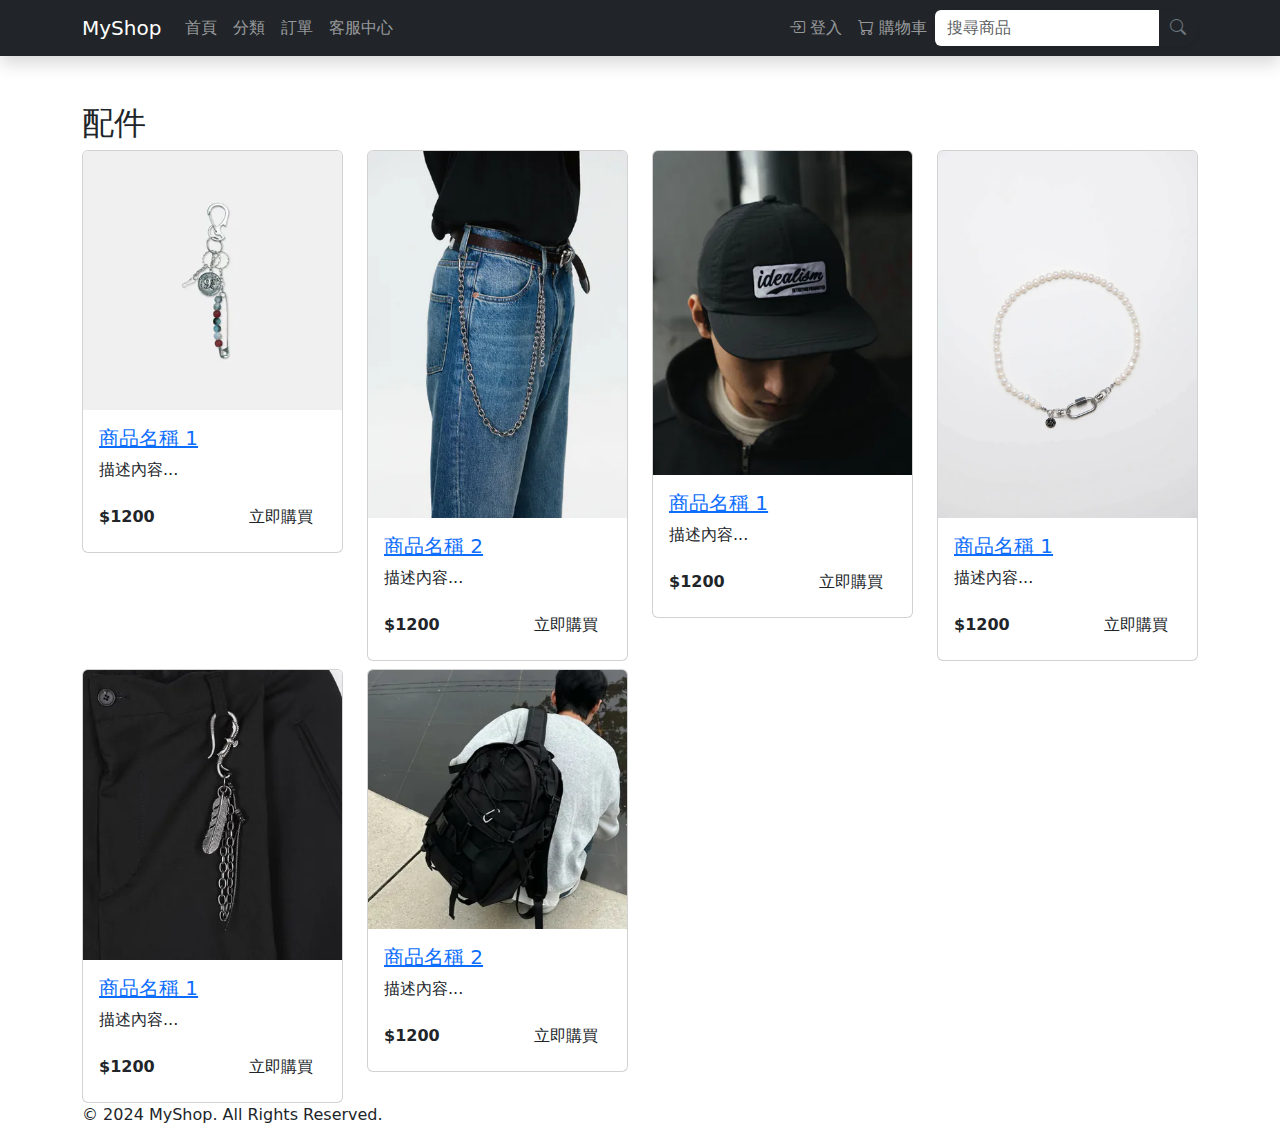
==== navbar/accessories.html @ 6cf2e7fd "v2" ====
<!doctype html>
<html lang="en">

<head>
    <meta charset="utf-8">
    <meta name="viewport" content="width=device-width, initial-scale=1">
    <title>Online Shop</title>

    <!-- Bootstrap -->
    <link href="https://cdn.jsdelivr.net/npm/bootstrap@5.3.3/dist/css/bootstrap.min.css" rel="stylesheet">
    <link rel="stylesheet" href="https://cdn.jsdelivr.net/npm/bootstrap-icons/font/bootstrap-icons.css">

    <!-- Google Fonts -->
    <link href="https://fonts.googleapis.com/css2?family=Roboto:wght@400;500;700&display=swap" rel="stylesheet">

    <!-- Custom CSS -->
    <link rel="stylesheet" href="styles.css">


</head>

<body>
    <!-- Navbar -->
    <nav class="custom-navbar navbar navbar-expand-lg navbar-dark bg-dark shadow">
        <div class="container">
            <a class="navbar-brand text-white" href="#">MyShop</a>
            <button class="navbar-toggler" type="button" data-bs-toggle="collapse" data-bs-target="#navbarNav">
                <span class="navbar-toggler-icon"></span>
            </button>
            <div class="collapse navbar-collapse" id="navbarNav">
                <ul class="navbar-nav me-auto">
                    <li class="nav-item"><a class="nav-link" href="index.html">首頁</a></li>
                    <li class="nav-item"><a class="nav-link" href="#">分類</a></li>
                    <li class="nav-item"><a class="nav-link" href="#">訂單</a></li>
                    <li class="nav-item"><a class="nav-link" href="#">客服中心</a></li>
                </ul>
                <ul class="navbar-nav ms-auto">
                    <li class="nav-item"><a class="nav-link" href="#"><i class="bi bi-box-arrow-in-right"></i> 登入</a>
                    </li>
                    <li class="nav-item"><a class="nav-link" href="#"><i class="bi bi-cart"></i> 購物車</a></li>
                </ul>



                <form class="d-flex align-items-center">
                    <div class="input-group search-bar shadow-sm rounded-pill w-100">
                        <input type="text" class="form-control border-0" placeholder="搜尋商品" aria-label="Search">
                        <button class="btn btn-link input-group-text bg-transparent border-0" type="submit">
                            <i class="bi bi-search text-secondary"></i>
                        </button>
                    </div>
                </form>

            </div>
        </div>
    </nav>

    <!-- Content -->
    <div class="container mt-5">
        <!-- 配件區域 -->
        <div>
            <h2 class="text-start">配件</h2>
        </div>

        <div class="row g-4">
            <div class="col-md-3">
                <div class="card card-hover">
                    <img src="image/配件1.png" class="card-img-top img-size" alt="商品圖片">
                    <div class="card-body">
                        <h5 class="card-title"><a href="#">商品名稱 1</a></h5>
                        <p class="card-text">描述內容...</p>
                        <div class="d-flex justify-content-between align-items-center">
                            <span class="fw-bold">$1200</span>
                            <button class="btn btn-buy">立即購買</button>
                        </div>
                    </div>
                </div>
            </div>

            <div class="col-md-3">
                <div class="card card-hover">
                    <img src="image/配件2.png" class="card-img-top img-size" alt="商品圖片">
                    <div class="card-body">
                        <h5 class="card-title"><a href="#">商品名稱 2</a></h5>
                        <p class="card-text">描述內容...</p>
                        <div class="d-flex justify-content-between align-items-center">
                            <span class="fw-bold">$1200</span>
                            <button class="btn btn-buy">立即購買</button>
                        </div>
                    </div>
                </div>
            </div>

            <div class="col-md-3">
                <div class="card card-hover">
                    <img src="image/配件3.png" class="card-img-top img-size" alt="商品圖片">
                    <div class="card-body">
                        <h5 class="card-title"><a href="#">商品名稱 1</a></h5>
                        <p class="card-text">描述內容...</p>
                        <div class="d-flex justify-content-between align-items-center">
                            <span class="fw-bold">$1200</span>
                            <button class="btn btn-buy">立即購買</button>
                        </div>
                    </div>
                </div>
            </div>

            <div class="col-md-3">
                <div class="card card-hover">
                    <img src="image/配件4.png" class="card-img-top img-size" alt="商品圖片">
                    <div class="card-body">
                        <h5 class="card-title"><a href="#">商品名稱 1</a></h5>
                        <p class="card-text">描述內容...</p>
                        <div class="d-flex justify-content-between align-items-center">
                            <span class="fw-bold">$1200</span>
                            <button class="btn btn-buy">立即購買</button>
                        </div>
                    </div>
                </div>
            </div>
        </div>

        <div>
            <h1> </h1>
        </div>

        <div class="row g-4">
            <div class="col-md-3">
                <div class="card card-hover">
                    <img src="image/配件5.png" class="card-img-top img-size" alt="商品圖片">
                    <div class="card-body">
                        <h5 class="card-title"><a href="#">商品名稱 1</a></h5>
                        <p class="card-text">描述內容...</p>
                        <div class="d-flex justify-content-between align-items-center">
                            <span class="fw-bold">$1200</span>
                            <button class="btn btn-buy">立即購買</button>
                        </div>
                    </div>
                </div>
            </div>

            <div class="col-md-3">
                <div class="card card-hover">
                    <img src="image/配件6.png" class="card-img-top img-size" alt="商品圖片">
                    <div class="card-body">
                        <h5 class="card-title"><a href="#">商品名稱 2</a></h5>
                        <p class="card-text">描述內容...</p>
                        <div class="d-flex justify-content-between align-items-center">
                            <span class="fw-bold">$1200</span>
                            <button class="btn btn-buy">立即購買</button>
                        </div>
                    </div>
                </div>
            </div>

            
        </div>


       

        <!-- Footer -->
        <footer class="fixed-footer">
            <p>© 2024 MyShop. All Rights Reserved.</p>
        </footer>

        <!-- Bootstrap JS -->
        <script src="https://cdn.jsdelivr.net/npm/bootstrap@5.3.3/dist/js/bootstrap.bundle.min.js"></script>
</body>

</html>
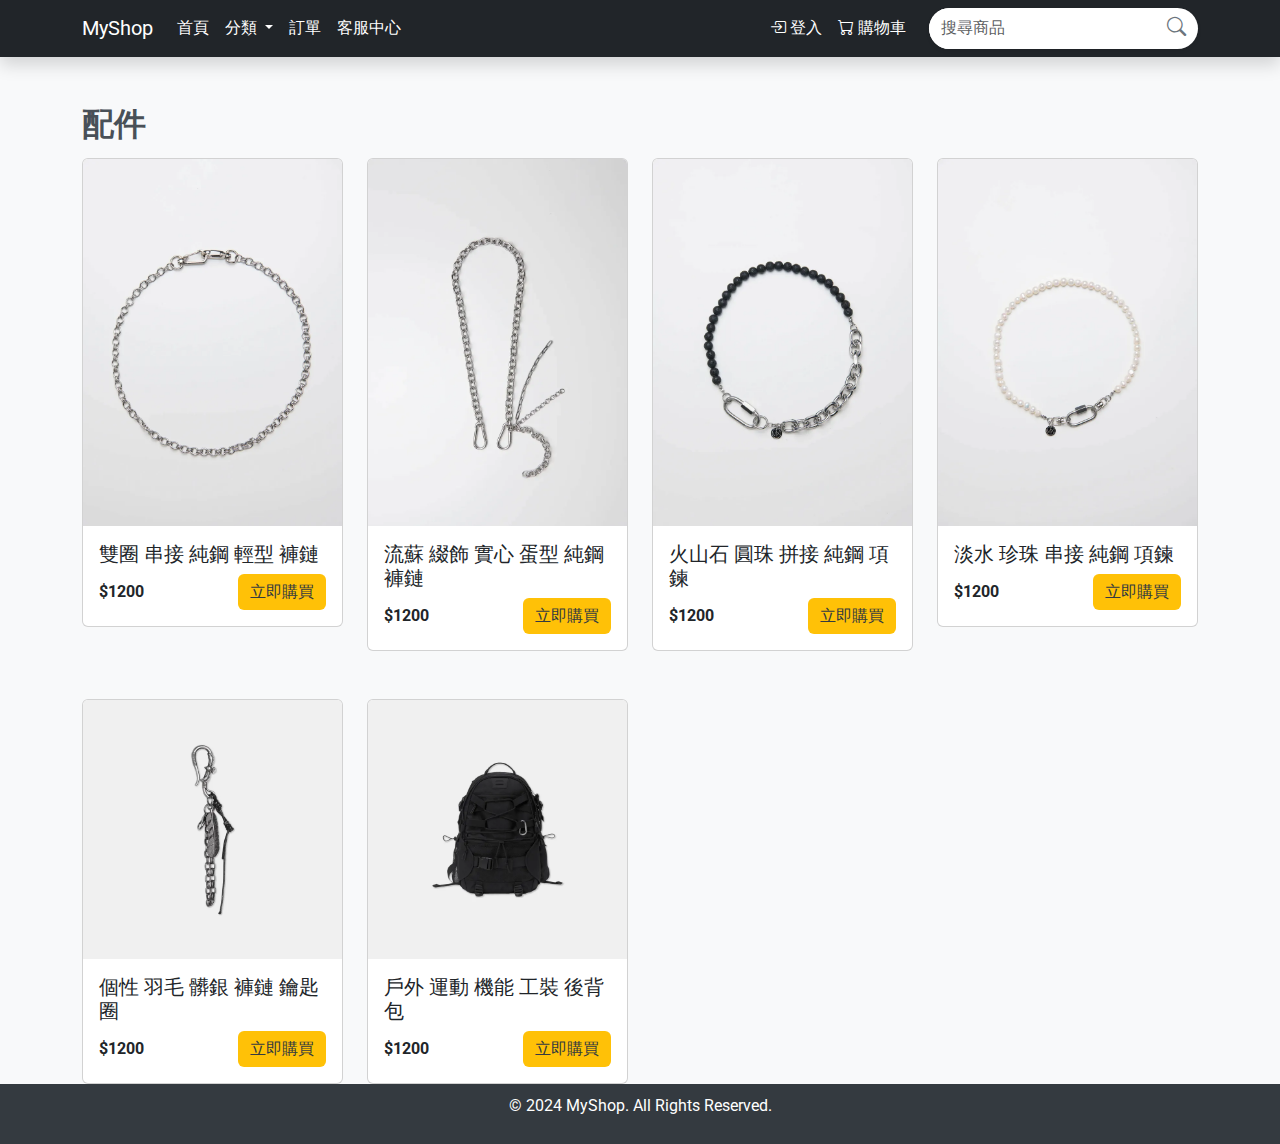
==== commit 1e978ec0: "v3" ====
--- a/navbar/accessories.html
+++ b/navbar/accessories.html
@@ -14,12 +14,63 @@
     <link href="https://fonts.googleapis.com/css2?family=Roboto:wght@400;500;700&display=swap" rel="stylesheet">
 
     <!-- Custom CSS -->
-    <link rel="stylesheet" href="styles.css">
+    <link rel="stylesheet" href="accessories.css">
 
 
 </head>
 
 <body>
+    <!-- Login Modal -->
+    
+    <div class="modal fade" id="loginModal" tabindex="-1" aria-labelledby="loginModalLabel" aria-hidden="true">
+        <div class="modal-dialog modal-dialog-centered">
+            <div class="modal-content">
+                <div class="modal-header">
+                    <h5 class="modal-title" id="loginModalLabel">登入</h5>
+                    <button type="button" class="btn-close" data-bs-dismiss="modal" aria-label="Close"></button>
+                </div>
+                <div class="modal-body">
+                    <form id="loginForm">
+                        <div class="mb-3">
+                            <label for="username" class="form-label">帳號</label>
+                            <input type="text" class="form-control" id="username" required>
+                        </div>
+                        <div class="mb-3">
+                            <label for="password" class="form-label">密碼</label>
+                            <input type="password" class="form-control" id="password" required>
+                        </div>
+                        <button type="submit" class="btn btn-primary w-100">登入</button>
+                    </form>
+                </div>
+            </div>
+        </div>
+    </div>
+    
+    <!-- Shopping Cart Modal -->
+    
+    <div class="modal fade" id="shoppingCartModal" tabindex="-1" aria-labelledby="shoppingCartLabel" aria-hidden="true">
+        <div class="modal-dialog modal-dialog-centered">
+            <div class="modal-content">
+                <div class="modal-header">
+                    <h5 class="modal-title" id="shoppingCartLabel">購物車</h5>
+                    <button type="button" class="btn-close" data-bs-dismiss="modal" aria-label="Close"></button>
+                </div>
+                <div class="modal-body">
+                    <ul id="cartItems" class="list-group">
+                        <!-- 購物車商品列表會動態插入 -->
+                    </ul>
+                    <div class="mt-3 text-end">
+                        <h5>總金額: <span id="totalPrice">$0</span></h5>
+                    </div>
+                </div>
+                <div class="modal-footer">
+                    <button type="button" class="btn btn-secondary" data-bs-dismiss="modal">關閉</button>
+                    <button type="button" class="btn btn-primary" id="checkoutButton">結帳</button>
+                </div>
+            </div>
+        </div>
+    </div>
+
     <!-- Navbar -->
     <nav class="custom-navbar navbar navbar-expand-lg navbar-dark bg-dark shadow">
         <div class="container">
@@ -30,26 +81,44 @@
             <div class="collapse navbar-collapse" id="navbarNav">
                 <ul class="navbar-nav me-auto">
                     <li class="nav-item"><a class="nav-link" href="index.html">首頁</a></li>
-                    <li class="nav-item"><a class="nav-link" href="#">分類</a></li>
+                    <li class="nav-item dropdown">
+                        <a class="nav-link dropdown-toggle" href="#" id="navbarDropdown" role="button" data-bs-toggle="dropdown"
+                            aria-expanded="false">
+                            分類
+                        </a>
+                        <ul class="dropdown-menu" aria-labelledby="navbarDropdown">
+                            <li><a class="dropdown-item" href="clothes.html">上衣</a></li>
+                            <li><a class="dropdown-item" href="pants.html">下身</a></li>
+                            <li><a class="dropdown-item" href="accessories.html">配件</a></li>
+                        </ul>
+                    </li>
                     <li class="nav-item"><a class="nav-link" href="#">訂單</a></li>
                     <li class="nav-item"><a class="nav-link" href="#">客服中心</a></li>
                 </ul>
-                <ul class="navbar-nav ms-auto">
-                    <li class="nav-item"><a class="nav-link" href="#"><i class="bi bi-box-arrow-in-right"></i> 登入</a>
-                    </li>
-                    <li class="nav-item"><a class="nav-link" href="#"><i class="bi bi-cart"></i> 購物車</a></li>
-                </ul>
-
-
-
-                <form class="d-flex align-items-center">
-                    <div class="input-group search-bar shadow-sm rounded-pill w-100">
-                        <input type="text" class="form-control border-0" placeholder="搜尋商品" aria-label="Search">
-                        <button class="btn btn-link input-group-text bg-transparent border-0" type="submit">
-                            <i class="bi bi-search text-secondary"></i>
-                        </button>
-                    </div>
-                </form>
+                <div class="d-flex align-items-center ms-auto">
+                    <ul class="navbar-nav ms-auto">
+                        <li class="nav-item">
+                            <a class="nav-link" href="#" data-bs-toggle="modal" data-bs-target="#loginModal">
+                                <i class="bi bi-box-arrow-in-right"></i> 登入
+                            </a>
+                        </li>
+                
+                        <li class="nav-item">
+                            <a class="nav-link" href="#" data-bs-toggle="modal" data-bs-target="#shoppingCartModal">
+                                <i class="bi bi-cart"></i> 購物車
+                            </a>
+                        </li>
+                
+                    </ul>
+                    <form class="d-flex align-items-center">
+                        <div class="input-group search-bar shadow-sm rounded-pill w-100">
+                            <input type="text" class="form-control border-0" placeholder="搜尋商品" aria-label="Search">
+                            <button class="btn btn-link input-group-text bg-transparent border-0" type="submit">
+                                <i class="bi bi-search text-secondary"></i>
+                            </button>
+                        </div>
+                    </form>
+                </div>
 
             </div>
         </div>
@@ -67,8 +136,7 @@
                 <div class="card card-hover">
                     <img src="image/配件1.png" class="card-img-top img-size" alt="商品圖片">
                     <div class="card-body">
-                        <h5 class="card-title"><a href="#">商品名稱 1</a></h5>
-                        <p class="card-text">描述內容...</p>
+                        <h5 class="card-title"><a href="#">雙圈 串接 純鋼 輕型 褲鏈</a></h5>
                         <div class="d-flex justify-content-between align-items-center">
                             <span class="fw-bold">$1200</span>
                             <button class="btn btn-buy">立即購買</button>
@@ -81,8 +149,7 @@
                 <div class="card card-hover">
                     <img src="image/配件2.png" class="card-img-top img-size" alt="商品圖片">
                     <div class="card-body">
-                        <h5 class="card-title"><a href="#">商品名稱 2</a></h5>
-                        <p class="card-text">描述內容...</p>
+                        <h5 class="card-title"><a href="#">流蘇 綴飾 實心 蛋型 純鋼 褲鏈</a></h5>
                         <div class="d-flex justify-content-between align-items-center">
                             <span class="fw-bold">$1200</span>
                             <button class="btn btn-buy">立即購買</button>
@@ -95,8 +162,7 @@
                 <div class="card card-hover">
                     <img src="image/配件3.png" class="card-img-top img-size" alt="商品圖片">
                     <div class="card-body">
-                        <h5 class="card-title"><a href="#">商品名稱 1</a></h5>
-                        <p class="card-text">描述內容...</p>
+                        <h5 class="card-title"><a href="#">火山石 圓珠 拼接 純鋼 項鍊</a></h5>
                         <div class="d-flex justify-content-between align-items-center">
                             <span class="fw-bold">$1200</span>
                             <button class="btn btn-buy">立即購買</button>
@@ -109,19 +175,18 @@
                 <div class="card card-hover">
                     <img src="image/配件4.png" class="card-img-top img-size" alt="商品圖片">
                     <div class="card-body">
-                        <h5 class="card-title"><a href="#">商品名稱 1</a></h5>
-                        <p class="card-text">描述內容...</p>
-                        <div class="d-flex justify-content-between align-items-center">
-                            <span class="fw-bold">$1200</span>
-                            <button class="btn btn-buy">立即購買</button>
-                        </div>
-                    </div>
-                </div>
-            </div>
-        </div>
-
-        <div>
-            <h1> </h1>
+                        <h5 class="card-title"><a href="#">淡水 珍珠 串接 純鋼 項鍊</a></h5>
+                        <div class="d-flex justify-content-between align-items-center">
+                            <span class="fw-bold">$1200</span>
+                            <button class="btn btn-buy">立即購買</button>
+                        </div>
+                    </div>
+                </div>
+            </div>
+        </div>
+
+        <div class="mt-5">
+            <h2 class="text-start"></h2>
         </div>
 
         <div class="row g-4">
@@ -129,8 +194,7 @@
                 <div class="card card-hover">
                     <img src="image/配件5.png" class="card-img-top img-size" alt="商品圖片">
                     <div class="card-body">
-                        <h5 class="card-title"><a href="#">商品名稱 1</a></h5>
-                        <p class="card-text">描述內容...</p>
+                        <h5 class="card-title"><a href="#">個性 羽毛 髒銀 褲鏈 鑰匙圈</a></h5>
                         <div class="d-flex justify-content-between align-items-center">
                             <span class="fw-bold">$1200</span>
                             <button class="btn btn-buy">立即購買</button>
@@ -143,8 +207,7 @@
                 <div class="card card-hover">
                     <img src="image/配件6.png" class="card-img-top img-size" alt="商品圖片">
                     <div class="card-body">
-                        <h5 class="card-title"><a href="#">商品名稱 2</a></h5>
-                        <p class="card-text">描述內容...</p>
+                        <h5 class="card-title"><a href="#">戶外 運動 機能 工裝 後背包</a></h5>
                         <div class="d-flex justify-content-between align-items-center">
                             <span class="fw-bold">$1200</span>
                             <button class="btn btn-buy">立即購買</button>
@@ -156,16 +219,13 @@
             
         </div>
 
-
-       
-
-        <!-- Footer -->
-        <footer class="fixed-footer">
-            <p>© 2024 MyShop. All Rights Reserved.</p>
-        </footer>
-
-        <!-- Bootstrap JS -->
-        <script src="https://cdn.jsdelivr.net/npm/bootstrap@5.3.3/dist/js/bootstrap.bundle.min.js"></script>
+    </div>
+    <!-- Footer -->
+    <footer class="fixed-footer">
+        <p>© 2024 MyShop. All Rights Reserved.</p>
+    </footer>
+        
 </body>
-
+<script src="https://cdn.jsdelivr.net/npm/bootstrap@5.3.3/dist/js/bootstrap.bundle.min.js"></script>
+<script src="index.js"></script>
 </html>--- a/navbar/accessories.css
+++ b/navbar/accessories.css
@@ -0,0 +1,137 @@
+body {
+    font-family: 'Roboto', sans-serif;
+    background-color: #f8f9fa;
+}
+
+.custom-navbar {
+    background-color: #343a40; /* 深灰色背景 */
+}
+
+.custom-navbar .nav-link{
+    color:white;
+}
+
+.navbar-nav {
+    margin-right: 15px; /* 調整登入與購物車按鈕和搜尋框的距離 */
+}
+
+.custom-navbar .btn-outline-light {
+    border-color: #ffffff; /* 白色邊框 */
+    color: #ffffff; /* 白色文字 */
+}
+
+.custom-navbar .btn-outline-light:hover {
+    background-color: #ffc107; /* 金黃色背景 */
+    border-color: #ffc107; /* 金黃色邊框 */
+    color: #343a40; /* 深灰色文字 */
+}
+
+
+.card-hover {
+    transition: transform 0.3s ease, box-shadow 0.3s ease;
+}
+
+.card-hover:hover {
+    transform: translateY(-5px);
+    box-shadow: 0 8px 20px rgba(0, 0, 0, 0.1);
+}
+
+
+
+.card-img-container {
+    width: 100%; /* 確保寬度適應卡片 */
+    height: 400px; /* 統一高度 */
+    overflow: hidden; /* 隱藏超出部分 */
+    background-color: #e9ecef; /* 背景顏色以防圖片載入失敗 */
+    display: flex; /* 使用 Flexbox 居中圖片 */
+    justify-content: center;
+    align-items: center;
+}
+
+.card-img-container img {
+    width: 100%; /* 圖片寬度填滿 */
+    height: 100%; /* 圖片高度填滿 */
+    object-fit: cover; /* 確保比例裁剪 */
+    object-position: center; /* 居中裁剪 */
+}
+
+
+
+
+.card-title a {
+    text-decoration: none;
+    color: #212529;
+    font-weight: 500;
+}
+
+.card-title a:hover {
+    color: #007bff;
+}
+
+.btn-buy {
+    background-color: #ffc107;
+    border: none;
+    color: #343a40;
+    font-weight: 500;
+}
+
+.btn-buy:hover {
+    background-color: #e0a800;
+}
+
+.text-start {
+    color: #495057;
+    font-weight: 700;
+    margin-bottom: 15px;
+}
+
+.fixed-footer {
+    position: relative; /* 這樣可以避免固定定位影響頁面內容 */
+    bottom: 0;
+    width: 100%;
+    padding: 10px;
+    background-color:#343a40;
+    color: white;
+    text-align: center;
+}
+
+
+
+/* 搜尋欄樣式 */
+.search-bar {
+    background-color: #ffffff; /* 搜尋欄背景顏色 */
+    overflow: hidden; /* 確保圓角 */
+}
+
+.search-bar .form-control {
+    border: none; /* 移除輸入框的邊框 */
+    box-shadow: none; /* 移除陰影 */
+    background-color: #ffffff; /* 與搜尋欄背景一致 */
+}
+
+.search-bar .form-control:focus {
+    outline: none; /* 聚焦時移除外框 */
+    box-shadow: none; /* 聚焦時無陰影 */
+}
+
+.search-bar .input-group-text {
+    background-color: #ffffff; /* 放大鏡背景與搜尋欄一致 */
+    border: none; /* 移除邊框 */
+    cursor: pointer; /* 指標變為可點擊 */
+}
+
+.search-bar .bi-search {
+    font-size: 1.2rem; /* 圖標大小 */
+    color: #6c757d; /* 灰色圖標 */
+}
+
+.search-color{
+    color: white;
+}
+
+form {
+    margin-left: auto; /* 讓搜尋框靠右 */
+    width: auto; /* 避免占滿可用寬度 */
+}
+
+
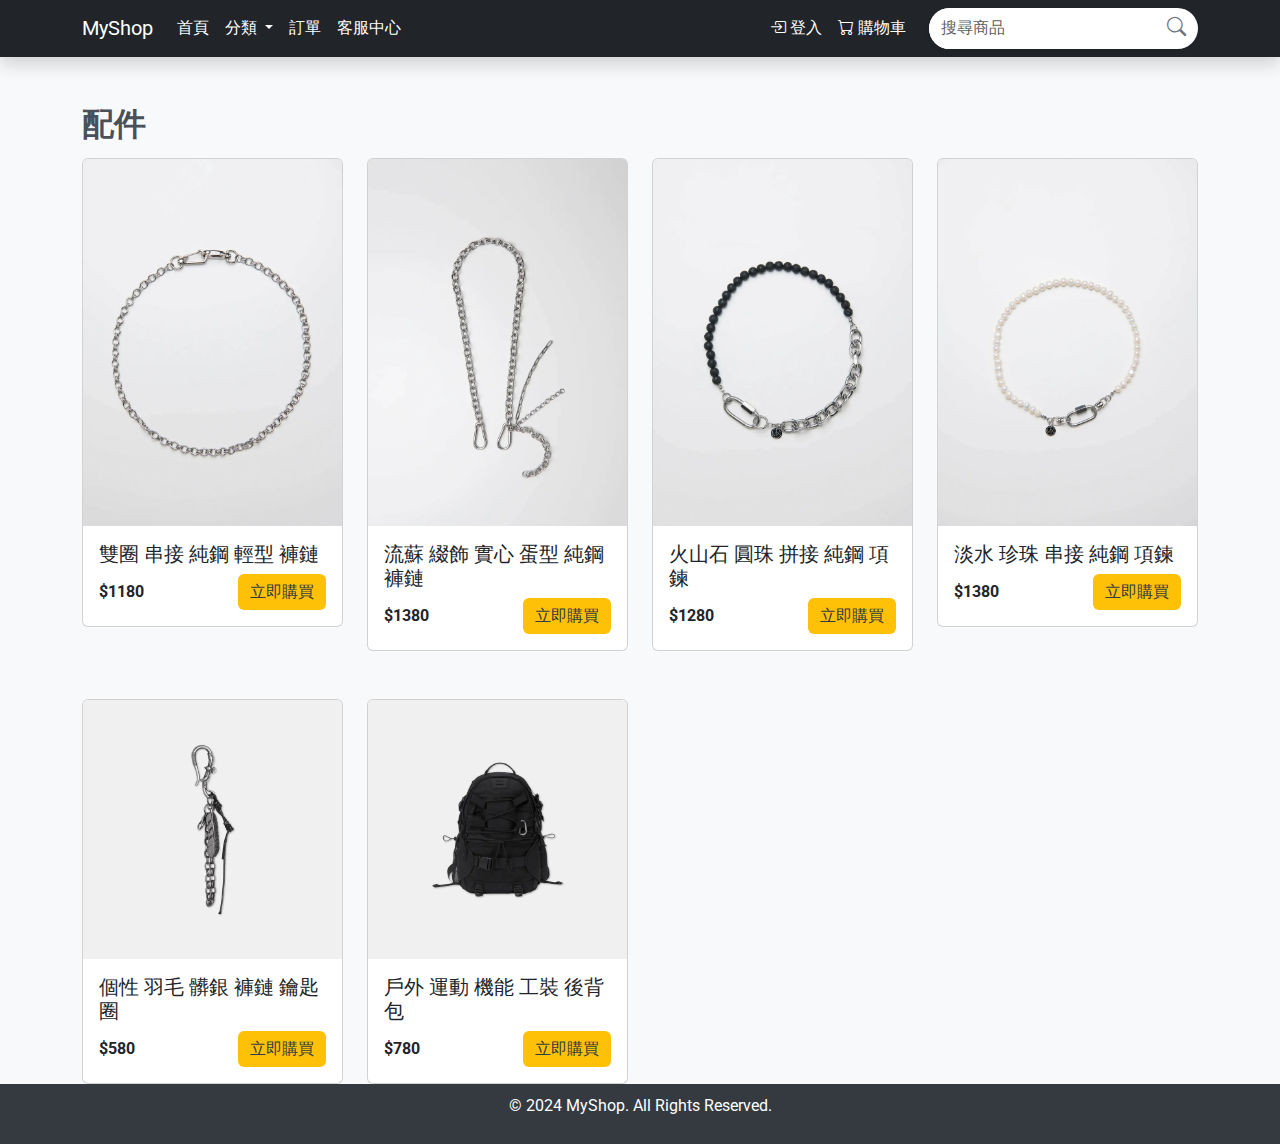
==== commit 9cc37580: "12/23吳雨宙" ====
--- a/navbar/accessories.html
+++ b/navbar/accessories.html
@@ -138,7 +138,7 @@
                     <div class="card-body">
                         <h5 class="card-title"><a href="#">雙圈 串接 純鋼 輕型 褲鏈</a></h5>
                         <div class="d-flex justify-content-between align-items-center">
-                            <span class="fw-bold">$1200</span>
+                            <span class="fw-bold">$1180</span>
                             <button class="btn btn-buy">立即購買</button>
                         </div>
                     </div>
@@ -151,7 +151,7 @@
                     <div class="card-body">
                         <h5 class="card-title"><a href="#">流蘇 綴飾 實心 蛋型 純鋼 褲鏈</a></h5>
                         <div class="d-flex justify-content-between align-items-center">
-                            <span class="fw-bold">$1200</span>
+                            <span class="fw-bold">$1380</span>
                             <button class="btn btn-buy">立即購買</button>
                         </div>
                     </div>
@@ -164,7 +164,7 @@
                     <div class="card-body">
                         <h5 class="card-title"><a href="#">火山石 圓珠 拼接 純鋼 項鍊</a></h5>
                         <div class="d-flex justify-content-between align-items-center">
-                            <span class="fw-bold">$1200</span>
+                            <span class="fw-bold">$1280</span>
                             <button class="btn btn-buy">立即購買</button>
                         </div>
                     </div>
@@ -177,7 +177,7 @@
                     <div class="card-body">
                         <h5 class="card-title"><a href="#">淡水 珍珠 串接 純鋼 項鍊</a></h5>
                         <div class="d-flex justify-content-between align-items-center">
-                            <span class="fw-bold">$1200</span>
+                            <span class="fw-bold">$1380</span>
                             <button class="btn btn-buy">立即購買</button>
                         </div>
                     </div>
@@ -196,7 +196,7 @@
                     <div class="card-body">
                         <h5 class="card-title"><a href="#">個性 羽毛 髒銀 褲鏈 鑰匙圈</a></h5>
                         <div class="d-flex justify-content-between align-items-center">
-                            <span class="fw-bold">$1200</span>
+                            <span class="fw-bold">$580</span>
                             <button class="btn btn-buy">立即購買</button>
                         </div>
                     </div>
@@ -209,7 +209,7 @@
                     <div class="card-body">
                         <h5 class="card-title"><a href="#">戶外 運動 機能 工裝 後背包</a></h5>
                         <div class="d-flex justify-content-between align-items-center">
-                            <span class="fw-bold">$1200</span>
+                            <span class="fw-bold">$780</span>
                             <button class="btn btn-buy">立即購買</button>
                         </div>
                     </div>
